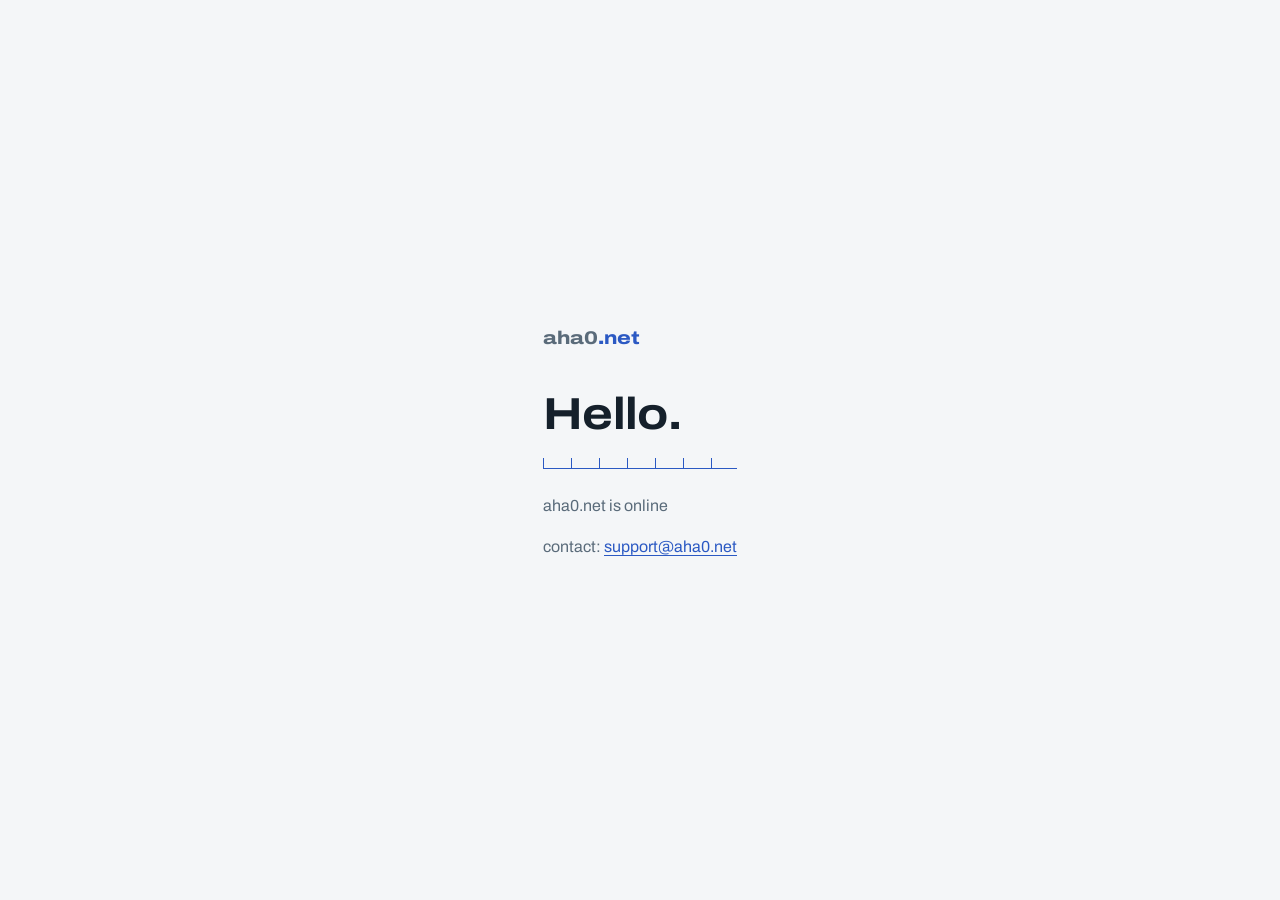
==== index.html @ 94a6f457 "welcome" ====
<!doctype html>
<html lang="en">
<head>
<meta charset="utf-8">
<meta name="viewport" content="width=device-width, initial-scale=1">
<title>aha0.net</title>
<meta name="description" content="Apps and software consulting by Abdul Hannan Ahsan. Full site coming soon.">
<link rel="preconnect" href="https://fonts.googleapis.com">
<link rel="preconnect" href="https://fonts.gstatic.com" crossorigin>
<link href="https://fonts.googleapis.com/css2?family=Archivo:wdth,wght@62..125,300..800&display=swap" rel="stylesheet">
<style>
:root { --paper:#F4F6F8; --ink:#15202B; --muted:#5A6B7A; --blue:#2B59C3; --hairline:#C9D4DE; }
@media (prefers-color-scheme: dark) {
  :root { --paper:#0E1B2A; --ink:#E8EEF4; --muted:#93A5B5; --blue:#7FA8FF; --hairline:#2A3C50; }
}
* { box-sizing:border-box; }
body {
  margin:0; min-height:100svh; display:grid; place-items:center;
  background:var(--paper); color:var(--ink);
  font-family:"Archivo",system-ui,sans-serif; line-height:1.6;
}
main { max-width:34rem; padding:2rem 1.25rem; }
.wordmark { font-weight:800; font-variation-settings:"wdth" 120; font-size:1.15rem; margin:0 0 2.2rem; }
.wordmark span { color:var(--blue); }
h1 {
  font-size:clamp(2rem,7vw,2.8rem); font-weight:700; line-height:1.15;
  letter-spacing:-0.015em; font-variation-settings:"wdth" 115; margin:0 0 0.4rem;
}
.tick-rule {
  height:11px; margin:1.1rem 0 1.5rem;
  background:
    repeating-linear-gradient(90deg, var(--blue) 0, var(--blue) 1px, transparent 1px, transparent 28px),
    linear-gradient(var(--blue), var(--blue)) 0 100% / 100% 1px no-repeat;
}
p { color:var(--muted); margin:0 0 1rem; }
a { color:var(--blue); text-decoration-thickness:1px; text-underline-offset:3px; }
</style>
</head>
<body>
<main>
  <p class="wordmark">aha0<span>.net</span></p>
  <h1>Hello.</h1>
  <div class="tick-rule" aria-hidden="true"></div>
  <p>aha0.net is online</p>
  <p>contact: <a href="mailto:support@aha0.net">support@aha0.net</a></p>
</main>
</body>
</html>
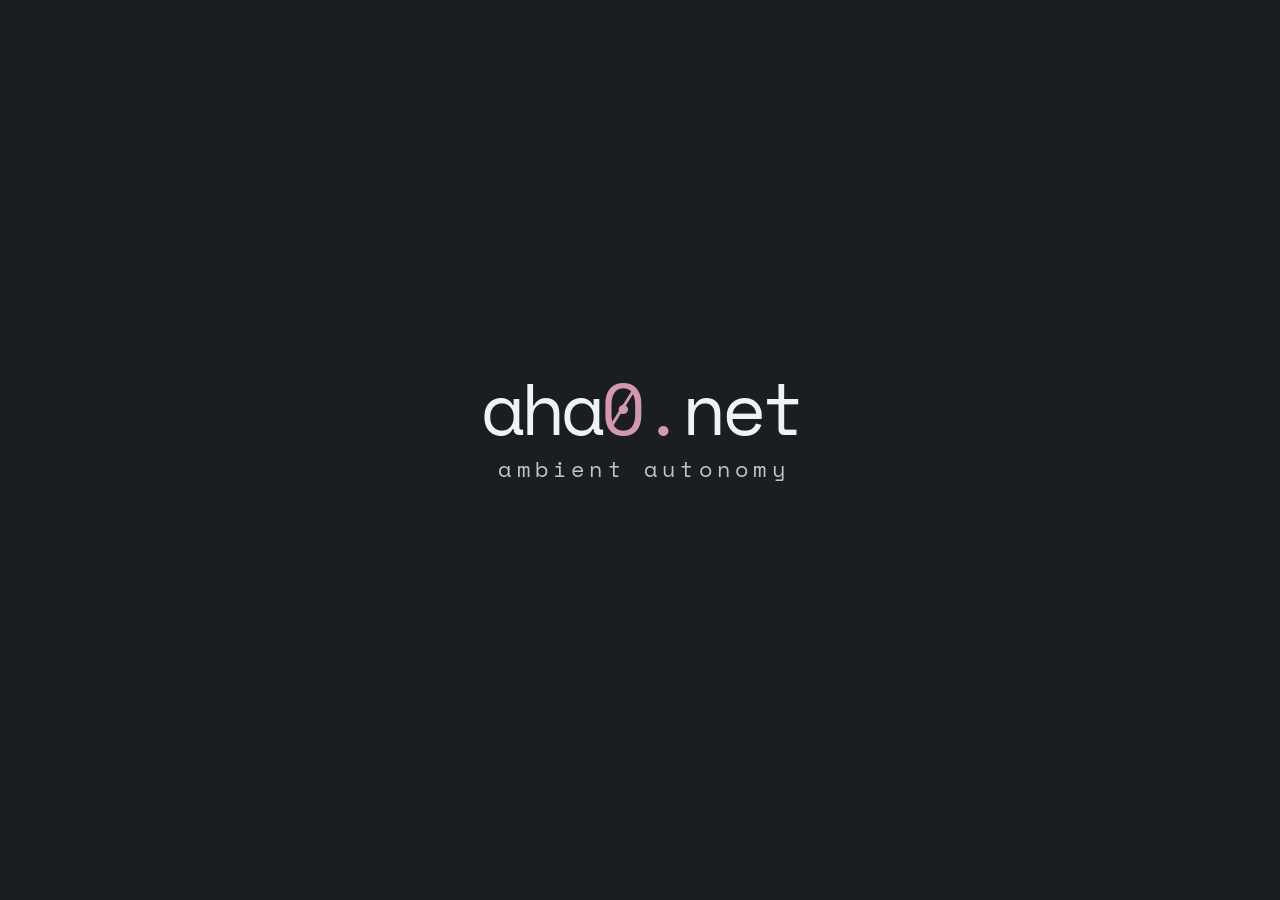
==== commit b41209fd: "Apply Space Mono branding and a minimal rotating-colour homepage Replace the placeholder homepage wi" ====
--- a/index.html
+++ b/index.html
@@ -1,48 +1,22 @@
 <!doctype html>
 <html lang="en">
 <head>
-<meta charset="utf-8">
-<meta name="viewport" content="width=device-width, initial-scale=1">
-<title>aha0.net</title>
-<meta name="description" content="Apps and software consulting by Abdul Hannan Ahsan. Full site coming soon.">
-<link rel="preconnect" href="https://fonts.googleapis.com">
-<link rel="preconnect" href="https://fonts.gstatic.com" crossorigin>
-<link href="https://fonts.googleapis.com/css2?family=Archivo:wdth,wght@62..125,300..800&display=swap" rel="stylesheet">
-<style>
-:root { --paper:#F4F6F8; --ink:#15202B; --muted:#5A6B7A; --blue:#2B59C3; --hairline:#C9D4DE; }
-@media (prefers-color-scheme: dark) {
-  :root { --paper:#0E1B2A; --ink:#E8EEF4; --muted:#93A5B5; --blue:#7FA8FF; --hairline:#2A3C50; }
-}
-* { box-sizing:border-box; }
-body {
-  margin:0; min-height:100svh; display:grid; place-items:center;
-  background:var(--paper); color:var(--ink);
-  font-family:"Archivo",system-ui,sans-serif; line-height:1.6;
-}
-main { max-width:34rem; padding:2rem 1.25rem; }
-.wordmark { font-weight:800; font-variation-settings:"wdth" 120; font-size:1.15rem; margin:0 0 2.2rem; }
-.wordmark span { color:var(--blue); }
-h1 {
-  font-size:clamp(2rem,7vw,2.8rem); font-weight:700; line-height:1.15;
-  letter-spacing:-0.015em; font-variation-settings:"wdth" 115; margin:0 0 0.4rem;
-}
-.tick-rule {
-  height:11px; margin:1.1rem 0 1.5rem;
-  background:
-    repeating-linear-gradient(90deg, var(--blue) 0, var(--blue) 1px, transparent 1px, transparent 28px),
-    linear-gradient(var(--blue), var(--blue)) 0 100% / 100% 1px no-repeat;
-}
-p { color:var(--muted); margin:0 0 1rem; }
-a { color:var(--blue); text-decoration-thickness:1px; text-underline-offset:3px; }
-</style>
+  <meta charset="utf-8">
+  <meta name="viewport" content="width=device-width, initial-scale=1">
+  <meta name="color-scheme" content="light">
+  <title>aha0.net</title>
+  <meta name="description" content="aha0.net — ambient autonomy">
+  <script src="assets/aha0/home-theme.js"></script>
+  <link rel="stylesheet" href="assets/aha0/brand.css">
+  <link rel="stylesheet" href="assets/aha0/home.css">
+  <script src="assets/aha0/brand.js" defer></script>
 </head>
 <body>
-<main>
-  <p class="wordmark">aha0<span>.net</span></p>
-  <h1>Hello.</h1>
-  <div class="tick-rule" aria-hidden="true"></div>
-  <p>aha0.net is online</p>
-  <p>contact: <a href="mailto:support@aha0.net">support@aha0.net</a></p>
-</main>
+  <main class="home">
+    <div class="identity" data-wordmark-fit>
+      <h1 class="wordmark" aria-label="aha0.net">aha<span class="zero">0</span><span class="domain-dot">.</span>net</h1>
+      <p class="tagline"><span class="tagline-text">ambient autonomy</span></p>
+    </div>
+  </main>
 </body>
 </html>
--- a/assets/aha0/brand.css
+++ b/assets/aha0/brand.css
@@ -0,0 +1,80 @@
+@font-face {
+  font-family: "Space Mono";
+  src: url("SpaceMono-Regular.ttf") format("truetype");
+  font-style: normal;
+  font-weight: 400;
+  font-display: swap;
+}
+:root {
+  color-scheme: light;
+  --paper: #fff;
+  --ink: #111315;
+  --body: #44494e;
+  --muted: #656a70;
+  --rule: #dfe1e3;
+  --maroon: #803047;
+  --tagline: #55585c;
+  font-family: "Helvetica Neue", Helvetica, Arial, sans-serif;
+  font-synthesis: none;
+  color: var(--ink);
+  background: var(--paper);
+}
+* { box-sizing: border-box; }
+body { margin: 0; min-height: 100svh; }
+a { color: var(--maroon); text-decoration-thickness: 1px; text-underline-offset: .22em; }
+a:hover { text-decoration-thickness: 2px; }
+a:focus-visible { outline: 2px solid var(--maroon); outline-offset: 5px; border-radius: 1px; }
+.skip { position: absolute; left: 20px; top: -100px; z-index: 2; padding: 14px 20px; background: #fff; }
+.skip:focus { top: 12px; }
+.site-header, .site-footer { width: min(1120px, calc(100% - 80px)); margin-inline: auto; }
+.site-header { display: flex; align-items: center; justify-content: space-between; gap: 32px; padding: 36px 0 31px; border-bottom: 1px solid var(--rule); }
+.identity { width: max-content; max-width: 100%; text-align: center; }
+.wordmark { display: inline-block; color: var(--ink); font-family: "Space Mono", monospace; font-size: 52px; font-weight: 400; line-height: 1; letter-spacing: -.065em; white-space: nowrap; text-decoration: none; }
+.wordmark:hover { text-decoration: none; }
+.zero { display: inline-block; position: relative; color: var(--maroon); }
+.zero::after { content: ""; position: absolute; left: 49%; top: 22%; height: 58%; width: .047em; border-radius: 1px; background: currentColor; transform: rotate(32deg); transform-origin: center; }
+.domain-dot { color: var(--maroon); }
+.tagline { margin: 4px 0 0; font: 400 15.3px/1.35 "Space Mono", monospace; color: var(--tagline); white-space: nowrap; text-align: center; }
+.tagline-text { display: inline-block; letter-spacing: .24em; margin-inline-end: -.24em; }
+.site-nav { display: flex; align-items: center; gap: 28px; font-size: 14px; }
+.site-nav a { display: inline-flex; align-items: center; min-height: 44px; color: var(--muted); text-decoration: none; }
+.site-nav a:hover { color: var(--maroon); text-decoration: underline; }
+.site-nav a[aria-current="page"] { color: var(--ink); text-decoration: underline; text-decoration-color: var(--maroon); text-decoration-thickness: 2px; text-underline-offset: 9px; }
+.document { width: min(680px, calc(100% - 80px)); margin: 68px auto 80px; }
+.document h1 { margin: 0 0 17px; font-size: clamp(36px, 4.5vw, 52px); font-weight: 500; line-height: 1.12; letter-spacing: -.045em; }
+.document > .effective, .document > .lead { color: var(--muted); font-size: 15px; line-height: 1.7; margin: 0; }
+.tick-rule { height: 3px; width: 40px; margin: 29px 0 32px; background: var(--maroon); }
+.document h2 { font-size: 21px; font-weight: 500; line-height: 1.4; letter-spacing: -.02em; margin: 34px 0 10px; }
+.document p { font-size: 17px; line-height: 1.8; color: var(--body); margin: 0 0 18px; overflow-wrap: break-word; }
+.document > .tick-rule + p { font-size: 19px; line-height: 1.7; color: var(--ink); margin-bottom: 34px; }
+.site-footer { display: flex; justify-content: space-between; align-items: center; gap: 24px; border-top: 1px solid var(--rule); padding: 24px 0 35px; font-size: 13px; }
+.site-footer a { min-height: 44px; display: inline-flex; align-items: center; }
+.site-footer nav { display: flex; gap: 24px; }
+.site-footer nav a { color: var(--muted); }
+.review { background: #f4f5f5; border-bottom: 1px solid var(--rule); padding: 13px 24px; font-size: 12px; line-height: 1.6; }
+.review-inner { max-width: 1120px; margin: auto; display: flex; justify-content: space-between; align-items: center; gap: 12px 32px; flex-wrap: wrap; }
+.review-meta { display: grid; gap: 3px; }
+.review time { color: var(--muted); font-size: 11px; }
+.review nav { display: flex; flex-wrap: wrap; gap: 10px 20px; }
+.review a { min-height: 32px; display: inline-flex; align-items: center; }
+@media (max-width: 600px) {
+  .site-header, .site-footer { width: calc(100% - 40px); }
+  .site-header { padding: 28px 0 23px; gap: 21px; flex-wrap: wrap; }
+  .wordmark { font-size: 48px; }
+  .tagline { font-size: 14.1px; }
+  .site-nav { gap: 25px; }
+  .document { width: calc(100% - 40px); margin: 40px auto 50px; }
+  .document h1 { font-size: 36px; }
+  .document h2 { font-size: 20px; margin-top: 29px; }
+  .document p { font-size: 16px; line-height: 1.8; }
+  .document > .tick-rule + p { font-size: 18px; }
+  .site-footer { align-items: flex-start; flex-direction: column; gap: 2px; padding-top: 18px; }
+  .review { padding: 12px 20px; }
+}
+@media print {
+  .review, .site-nav, .site-footer, .skip { display: none; }
+  .site-header { width: 100%; padding: 0 0 20px; }
+  .document { width: 100%; margin: 25px 0 0; }
+  .document h2 { break-after: avoid; }
+  .document p { orphans: 3; widows: 3; }
+}
--- a/assets/aha0/home.css
+++ b/assets/aha0/home.css
@@ -0,0 +1,10 @@
+.home { min-height: 100svh; display: flex; align-items: center; justify-content: center; padding: 56px 28px; }
+.home .identity { width: clamp(222px, 27.7vw, 319px); max-width: 100%; font-size: clamp(50px, 6.3vw, 73px); transform: translateY(-24px); }
+.home .wordmark { margin: 0; font-size: 1em; }
+.home .tagline { font-size: .295em; }
+@media (max-width: 600px) { .home { padding-inline: 24px; } }
+
+/* These palettes apply only to the minimal homepage. */
+:root[data-theme="mist"] { --paper: #eef2f5; --ink: #23313c; --maroon: #3c6688; --tagline: #566979; }
+:root[data-theme="graphite"] { --paper: #1a1d21; --ink: #f0f2f3; --maroon: #d298ac; --tagline: #bfc3c9; }
+:root[data-theme="wine"] { --paper: #542e3d; --ink: #fcf5f7; --maroon: #e2b3c1; --tagline: #dac5cd; }
